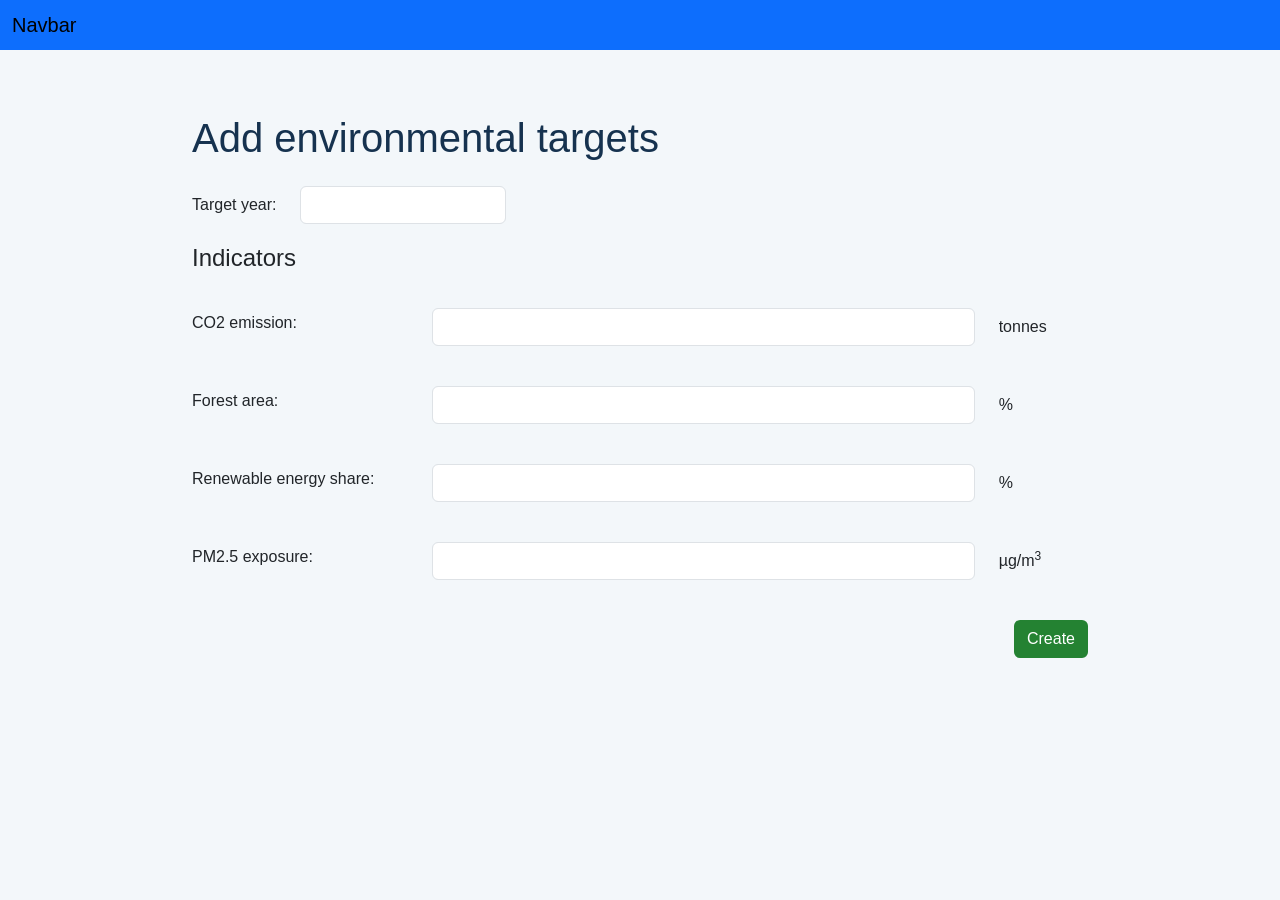
==== front/pages/add-targets.html @ fbfbb658 "#14 feat: implement responsive targets creation layout" ====
<!doctype html>
<html lang="en">
    <head>
        <meta charset="UTF-8" />
        <meta name="viewport" content="width=device-width, initial-scale=1.0" />
        <title>Add environmental targets</title>
        <link
            href="https://cdn.jsdelivr.net/npm/bootstrap@5.3.8/dist/css/bootstrap.min.css"
            rel="stylesheet"
            integrity="sha384-sRIl4kxILFvY47J16cr9ZwB07vP4J8+LH7qKQnuqkuIAvNWLzeN8tE5YBujZqJLB"
            crossorigin="anonymous"
        />
        <script
            type="module"
            src="/front/components/targets/add-targets-form/TargetsForm.js"
        ></script>
    </head>
    <body>
        <nav class="navbar bg-primary">
            <div class="container-fluid">
                <span class="navbar-brand mb-0 h1">Navbar</span>
            </div>
        </nav>
        <main>
            <h1 class="mb-4">Add environmental targets</h1>
            <app-add-targets-form></app-add-targets-form>
        </main>
    </body>
</html>
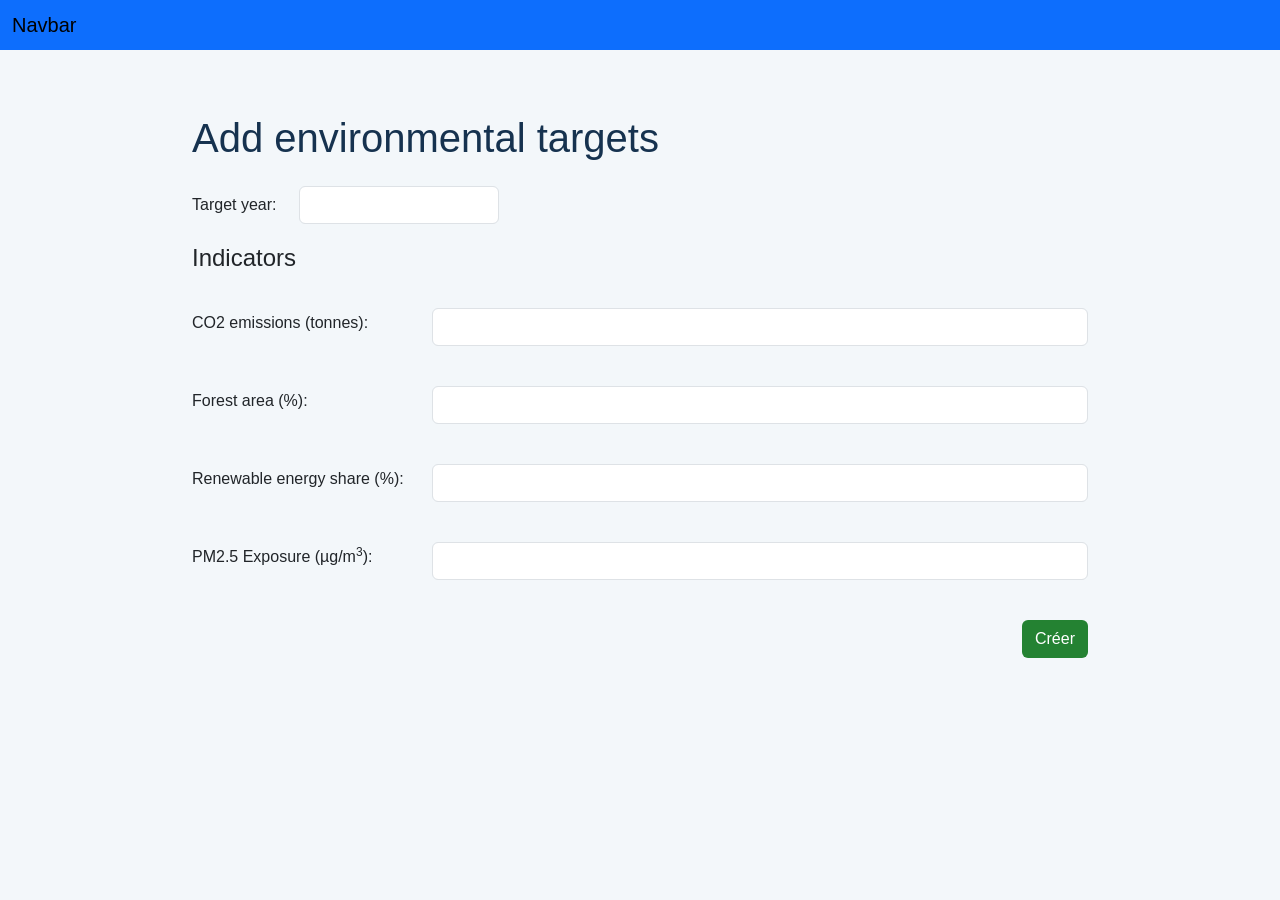
==== commit f29d9886: "#14 refactor: move form button into a component" ====
--- a/front/pages/add-targets.html
+++ b/front/pages/add-targets.html
@@ -10,9 +10,10 @@
             integrity="sha384-sRIl4kxILFvY47J16cr9ZwB07vP4J8+LH7qKQnuqkuIAvNWLzeN8tE5YBujZqJLB"
             crossorigin="anonymous"
         />
+        <link href="/front/styles.css" rel="stylesheet" />
         <script
             type="module"
-            src="/front/components/targets/add-targets-form/TargetsForm.js"
+            src="/front/components/targets/TargetsForm.js"
         ></script>
     </head>
     <body>
--- a/front/styles.css
+++ b/front/styles.css
@@ -0,0 +1,22 @@
+/*******************************************************/
+/*                                                     */
+/*                     COMMON CSS                      */
+/*                                                     */
+/*******************************************************/
+:root {
+    --darkblue-pp: #16324f;
+    --green-pp: #248232;
+    --blue-pp: #1976d2;
+    --background-pp: #f3f7fa;
+    --white-pp: #ffffff;
+}
+
+body {
+    box-sizing: border-box;
+    font-family: Arial, Helvetica, sans-serif;
+    background-color: var(--background-pp);
+}
+
+h1 {
+    color: var(--darkblue-pp) !important;
+}
